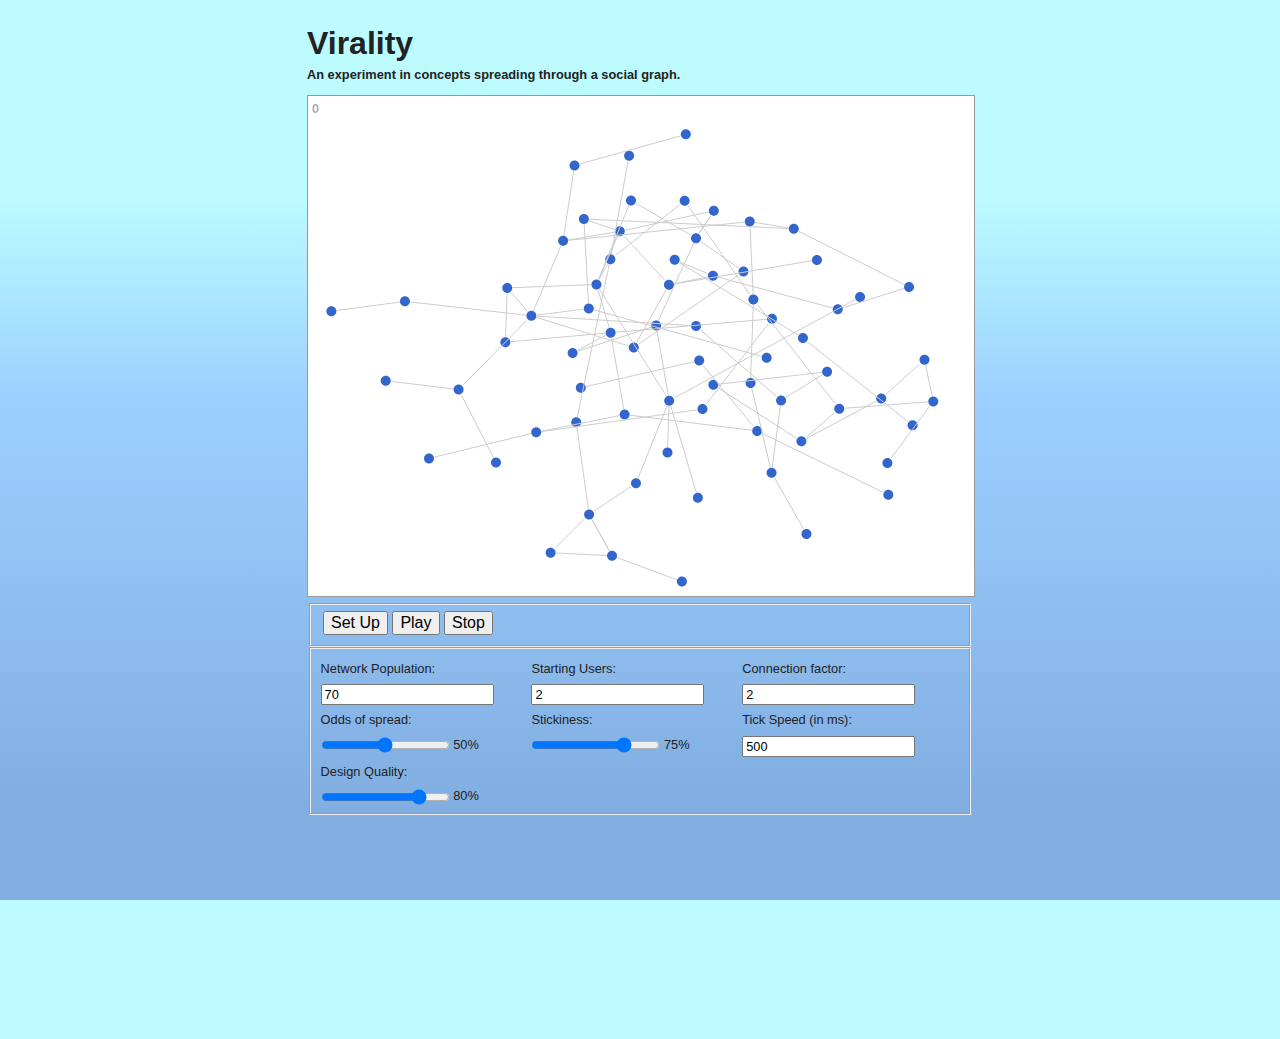
==== src/index.html @ 0832315c "Ranges, tick counting, clear graph." ====
<!DOCTYPE HTML>
<html lang="en-US">
<head>
    <meta charset="UTF-8">
    <title>Virality</title>
    <link rel="stylesheet" href="css/style.css" />
</head>
<body>
    <article role="main">
        <header>
            <h1>Virality</h1>
            <h2>An experiment in concepts spreading through a social graph.</h2>
        </header>
        <span id="tick-counter">0</span>
        <canvas id="social-graph" width="666" height="500"></canvas>
        <form action="#" method="POST" id="settings">
            <fieldset id="console">
                <button name="setup" id="setup">Set Up</button>
                <button name="play" id="play">Play</button>
                <button name="stop" id="stop">Stop</button>
            </fieldset>

            <fieldset id="config">
                <div class="config-block">
                    <label for="population">Network Population:</label>
                    <input id="population" type="number" value="70" min="1" step="10" />
                </div>
                
                <div class="config-block">
                    <label for="start-users">Starting Users:</label>
                    <input id="start-users" type="number" value="2" min="1" step="1" />
                </div>

                <div class="config-block">
                    <label for="connection-factor">Connection factor:</label>
                    <input id="connection-factor" type="number" value="2" min="0" step="1" />
                </div>

                <div class="config-block">
                    <label for="spread-odds">Odds of spread:</label>
                    <input id="spread-odds" type="range" value="0.5" min="0" max="1" step="0.01" />
                    <span class="range-display" data-for="spread-odds" data-percent="1"></span>
                </div>

                <div class="config-block">
                    <label for="stickiness">Stickiness:</label>
                    <input id="stickiness" type="range" value="0.75" min="0" max="1" step="0.01" />
                    <span class="range-display" data-for="stickiness" data-percent="1"></span>
                </div>

                <div class="config-block">
                    <label for="tick-speed">Tick Speed (in ms):</label>
                    <input id="tick-speed" type="number" value="500" min="50" step="50" />
                </div>

                <div class="config-block">
                    <label for="design-quality">Design Quality:</label>
                    <input id="design-quality" type="range" value="0.8" min="0" max="1" step="0.01" />
                    <span class="range-display" data-for="design-quality" data-percent="1"></span>
                </div>

            </fieldset>
        </form>
    </article>
    <br /><br /><br /><br /><br /><br /><br /><br /><br /><br />

    <script src="js/jquery.min.js"></script>
    <script src="js/arbor/arbor.js"></script>
    <script src="js/arbor/arbor-tween.js"></script>
    <script language="javascript" type="text/javascript" src="js/arbor/_/graphics.js" ></script>
    <script language="javascript" type="text/javascript" src="js/arbor/_/renderer.js" ></script>
    <script type="text/javascript" src="js/virality.js"></script>
</body>
</html>
---- src/css/style.css ----
/* Basic reset borrowed from Twitter Bootstrap */
article,
aside,
details,
figcaption,
figure,
footer,
header,
hgroup,
nav,
section {
    display: block;
}
audio,
canvas,
video {
    display: inline-block;
    *display: inline;
    *zoom: 1;
}
audio:not([controls]) {
    display: none;
}
html {
    font-size: 100%;
    -webkit-text-size-adjust: 100%;
    -ms-text-size-adjust: 100%;
}
a:focus {
    outline: thin dotted #333;
    outline: 5px auto -webkit-focus-ring-color;
    outline-offset: -2px;
}
a:hover,
a:active {
    outline: 0;
}
sub,
sup {
    position: relative;
    font-size: 75%;
    line-height: 0;
    vertical-align: baseline;
}
sup {
    top: -0.5em;
}
sub {
    bottom: -0.25em;
}
img {
    height: auto;
    border: 0;
    -ms-interpolation-mode: bicubic;
    vertical-align: middle;
}
button,
input,
select,
textarea {
    margin: 0;
    font-size: 100%;
    vertical-align: middle;
}
button,
input {
    *overflow: visible;
    line-height: normal;
}
button::-moz-focus-inner,
input::-moz-focus-inner {
    padding: 0;
    border: 0;
}
button,
input[type="button"],
input[type="reset"],
input[type="submit"] {
    cursor: pointer;
    -webkit-appearance: button;
}
input[type="search"] {
    -webkit-appearance: textfield;
    -webkit-box-sizing: content-box;
    -moz-box-sizing: content-box;
    box-sizing: content-box;
}
input[type="search"]::-webkit-search-decoration,
input[type="search"]::-webkit-search-cancel-button {
    -webkit-appearance: none;
}
textarea {
    overflow: auto;
    vertical-align: top;
}

body {
    margin: 0;
    font-size: 1em;
    line-height: 1.4;
    text-rendering: optimizeLegibility;
    color: #222;
    font-family: sans-serif;

    background-color: rgb(188,251,255);
    background-repeat: no-repeat;
    background-attachment: fixed;

    background-image: linear-gradient(bottom, rgb(130,174,225) 11%, rgb(156,209,255) 56%, rgb(188,251,255) 78%);
    background-image: -o-linear-gradient(bottom, rgb(130,174,225) 11%, rgb(156,209,255) 56%, rgb(188,251,255) 78%);
    background-image: -moz-linear-gradient(bottom, rgb(130,174,225) 11%, rgb(156,209,255) 56%, rgb(188,251,255) 78%);
    background-image: -webkit-linear-gradient(bottom, rgb(130,174,225) 11%, rgb(156,209,255) 56%, rgb(188,251,255) 78%);
    background-image: -ms-linear-gradient(bottom, rgb(130,174,225) 11%, rgb(156,209,255) 56%, rgb(188,251,255) 78%);

    background-image: -webkit-gradient(
    	linear,
    	left bottom,
    	left top,
    	color-stop(0.11, rgb(130,174,225)),
    	color-stop(0.56, rgb(156,209,255)),
    	color-stop(0.78, rgb(188,251,255))
    );
 
}

article[role="main"] {
    max-width: 666px;
    margin: 0 auto;
}

article[role="main"] h1 {
    font-size: 2em;
    margin-bottom: 0;
}

article[role="main"] h2 {
    font-size: 0.8em;
    margin-top: 0;
}

#social-graph {
    border: 1px solid #999;
    background-color: #FFF;
}

#tick-counter {
    position: absolute;
    font-size: 0.8em;
    font-weight: bold;
    color: #AAA;
    padding: 5px;
}

/* Config */

#config label {
    display: block;
    padding: 0.5em 0;
}

#config {
    font-size: 0.8em;
}

#config .config-block {
    width: 33%;
    float: left;
}
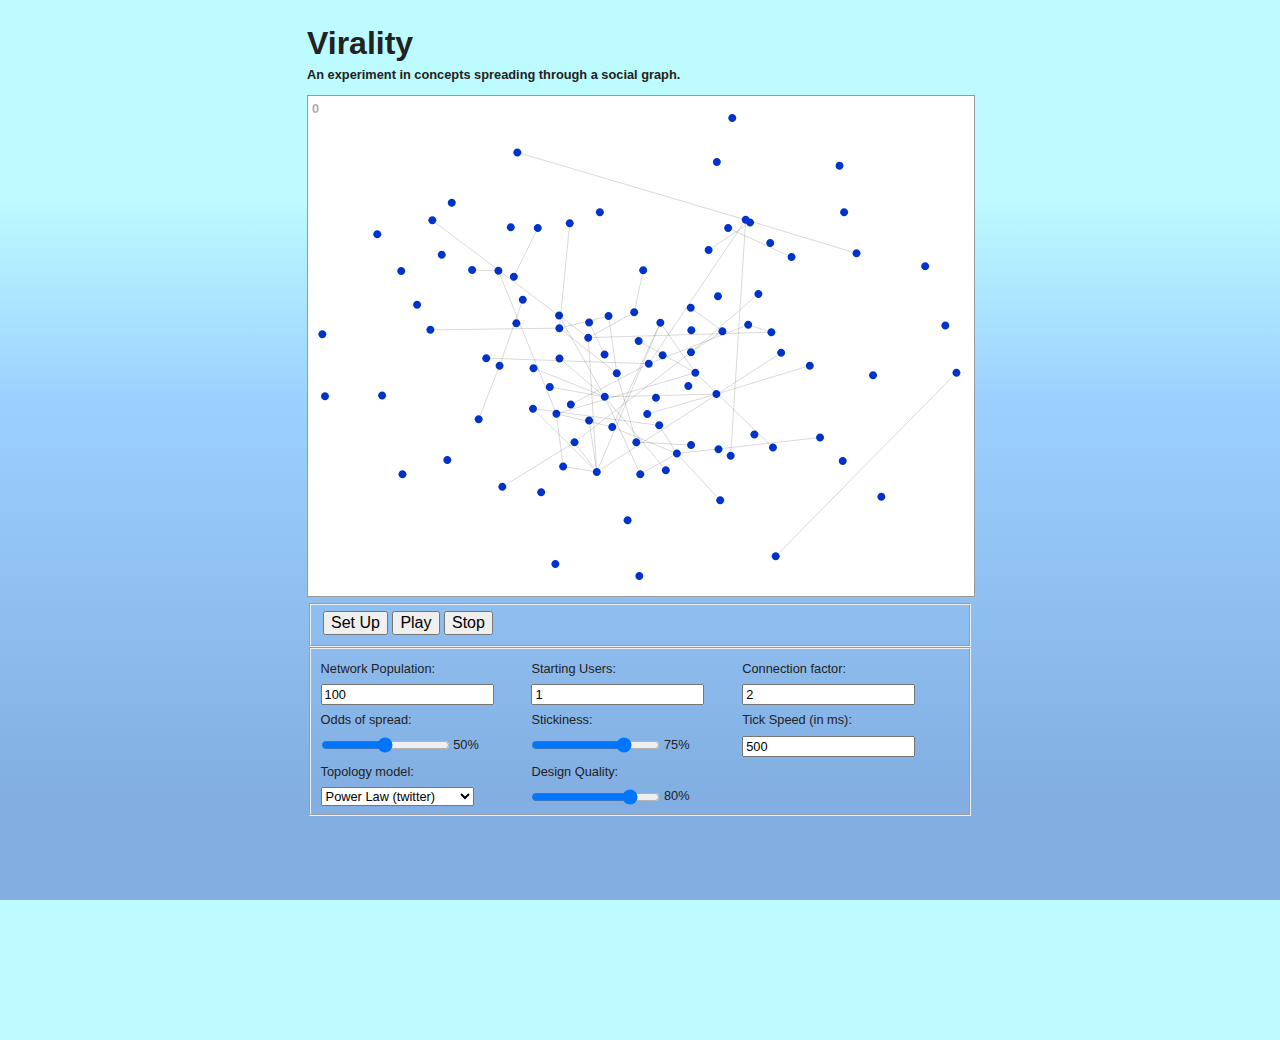
==== commit 085727e7: "Add clique style topology, more similar to word-of-mouth style networks." ====
--- a/src/index.html
+++ b/src/index.html
@@ -23,12 +23,12 @@
             <fieldset id="config">
                 <div class="config-block">
                     <label for="population">Network Population:</label>
-                    <input id="population" type="number" value="70" min="1" step="10" />
+                    <input id="population" type="number" value="100" min="1" step="10" />
                 </div>
                 
                 <div class="config-block">
                     <label for="start-users">Starting Users:</label>
-                    <input id="start-users" type="number" value="2" min="1" step="1" />
+                    <input id="start-users" type="number" value="1" min="1" step="1" />
                 </div>
 
                 <div class="config-block">
@@ -54,6 +54,14 @@
                 </div>
 
                 <div class="config-block">
+                    <label for="topology">Topology model:</label>
+                    <select id="topology">
+                        <option value="powerlaw" selected>Power Law (twitter)</option>
+                        <option value="clique">Clique (word-of-mouth)</option>
+                    </select>
+                </div>
+
+                <div class="config-block">
                     <label for="design-quality">Design Quality:</label>
                     <input id="design-quality" type="range" value="0.8" min="0" max="1" step="0.01" />
                     <span class="range-display" data-for="design-quality" data-percent="1"></span>
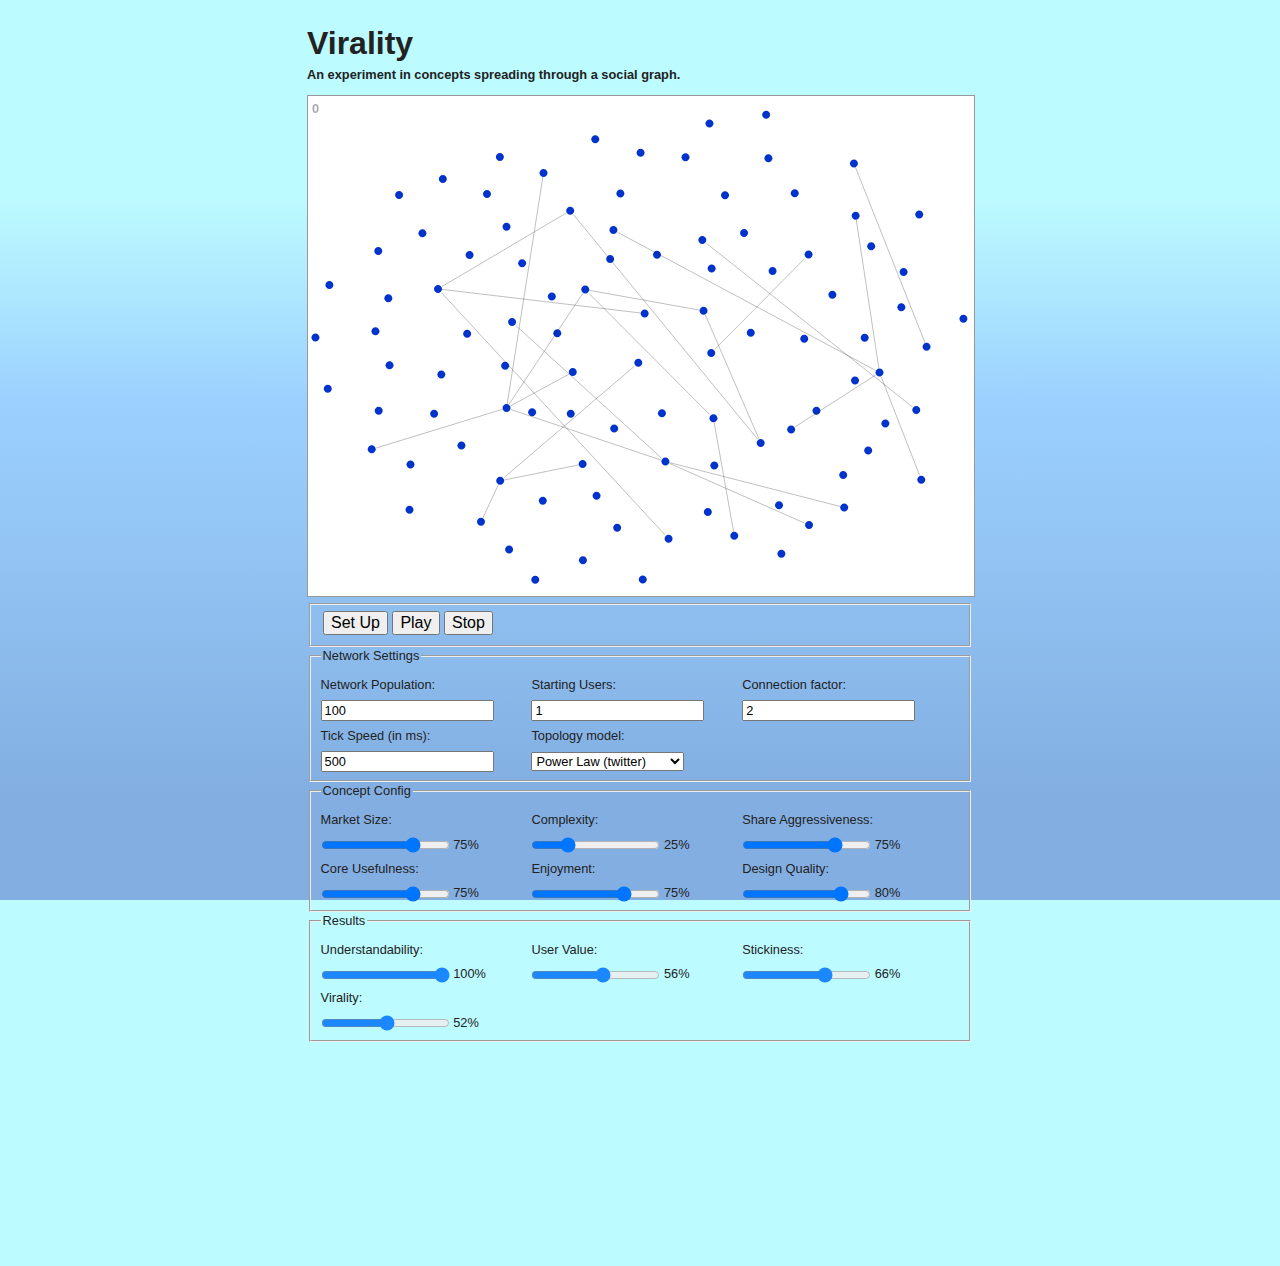
==== commit 9b016c40: "Add variable configuration and result configurations." ====
--- a/src/index.html
+++ b/src/index.html
@@ -20,7 +20,9 @@
                 <button name="stop" id="stop">Stop</button>
             </fieldset>
 
-            <fieldset id="config">
+            <fieldset class="config" id="network-params">
+                <legend>Network Settings</legend>
+
                 <div class="config-block">
                     <label for="population">Network Population:</label>
                     <input id="population" type="number" value="100" min="1" step="10" />
@@ -37,18 +39,6 @@
                 </div>
 
                 <div class="config-block">
-                    <label for="spread-odds">Odds of spread:</label>
-                    <input id="spread-odds" type="range" value="0.5" min="0" max="1" step="0.01" />
-                    <span class="range-display" data-for="spread-odds" data-percent="1"></span>
-                </div>
-
-                <div class="config-block">
-                    <label for="stickiness">Stickiness:</label>
-                    <input id="stickiness" type="range" value="0.75" min="0" max="1" step="0.01" />
-                    <span class="range-display" data-for="stickiness" data-percent="1"></span>
-                </div>
-
-                <div class="config-block">
                     <label for="tick-speed">Tick Speed (in ms):</label>
                     <input id="tick-speed" type="number" value="500" min="50" step="50" />
                 </div>
@@ -60,14 +50,76 @@
                         <option value="clique">Clique (word-of-mouth)</option>
                     </select>
                 </div>
+            </fieldset>
+
+            <fieldset id="concept-config" class="config">
+                <legend>Concept Config</legend>
 
                 <div class="config-block">
-                    <label for="design-quality">Design Quality:</label>
-                    <input id="design-quality" type="range" value="0.8" min="0" max="1" step="0.01" />
-                    <span class="range-display" data-for="design-quality" data-percent="1"></span>
+                    <label for="marketSize" title="What percent of the total network will inherently have interest in the concept, given perfect understandability?">Market Size:</label>
+                    <input id="marketSize" type="range" value="0.75" min="0" max="1" step="0.01" />
+                    <span class="range-display" data-for="marketSize" data-percent="1"></span>
                 </div>
 
+                <div class="config-block">
+                    <label for="complexity" title="How complex is the concept?">Complexity:</label>
+                    <input id="complexity" type="range" value="0.25" min="0.0" max="1.0" step="0.01" />
+                    <span class="range-display" data-for="complexity" data-percent="1"></span>
+                </div>
+
+                <div class="config-block">
+                    <label for="shareAggressiveness" title="How aggressively does the concept attempt to spread to others?">Share Aggressiveness:</label>
+                    <input id="shareAggressiveness" type="range" value="0.75" min="0" max="1" step="0.01" />
+                    <span class="range-display" data-for="shareAggressiveness" data-percent="1"></span>
+                </div>
+
+                <div class="config-block">
+                    <label for="coreUsefulness" title="Is this something a user inherently needs to use? e.g. 'Cat Videos' on the low end, 'Banking app' on the high end.">Core Usefulness:</label>
+                    <input id="coreUsefulness" type="range" value="0.75" min="0" max="1" step="0.01" />
+                    <span class="range-display" data-for="coreUsefulness" data-percent="1"></span>
+                </div>
+
+                <div class="config-block">
+                    <label for="enjoyment" title="Does this give the user pleasure?">Enjoyment:</label>
+                    <input id="enjoyment" type="range" value="0.75" min="0" max="1" step="0.01" />
+                    <span class="range-display" data-for="enjoyment" data-percent="1"></span>
+                </div>
+
+                <div class="config-block">
+                    <label for="designQuality" title="How quality is the design of this concept?">Design Quality:</label>
+                    <input id="designQuality" type="range" value="0.8" min="0" max="1" step="0.01" />
+                    <span class="range-display" data-for="designQuality" data-percent="1"></span>
+                </div>
+            </fieldset>            
+
+            <fieldset class="config" id="results">
+                <legend>Results</legend>
+
+                <div class="config-block">
+                    <label for="understandability">Understandability:</label>
+                    <input id="understandability" type="range" value="0.5" min="0" max="1" step="0.01" readonly="readonly" />
+                    <span class="range-display" data-for="understandability" data-percent="1"></span>
+                </div>
+
+                <div class="config-block">
+                    <label for="userValue">User Value:</label>
+                    <input id="userValue" type="range" value="0.5" min="0" max="1" step="0.01" readonly="readonly" />
+                    <span class="range-display" data-for="userValue" data-percent="1"></span>
+                </div>
+
+                <div class="config-block">
+                    <label for="stickiness">Stickiness:</label>
+                    <input id="stickiness" type="range" value="0.75" min="0" max="1" step="0.01" readonly="readonly" />
+                    <span class="range-display" data-for="stickiness" data-percent="1"></span>
+                </div>
+
+                <div class="config-block">
+                    <label for="virality">Virality:</label>
+                    <input id="virality" type="range" value="0.5" min="0" max="1" step="0.01" readonly="readonly" />
+                    <span class="range-display" data-for="virality" data-percent="1"></span>
+                </div>
             </fieldset>
+
         </form>
     </article>
     <br /><br /><br /><br /><br /><br /><br /><br /><br /><br />
--- a/src/css/style.css
+++ b/src/css/style.css
@@ -151,18 +151,22 @@
     padding: 5px;
 }
 
+input[readonly] {
+    opacity: 0.85;
+}
+
 /* Config */
 
-#config label {
+.config label {
     display: block;
     padding: 0.5em 0;
 }
 
-#config {
+.config {
     font-size: 0.8em;
 }
 
-#config .config-block {
+.config .config-block {
     width: 33%;
     float: left;
 }
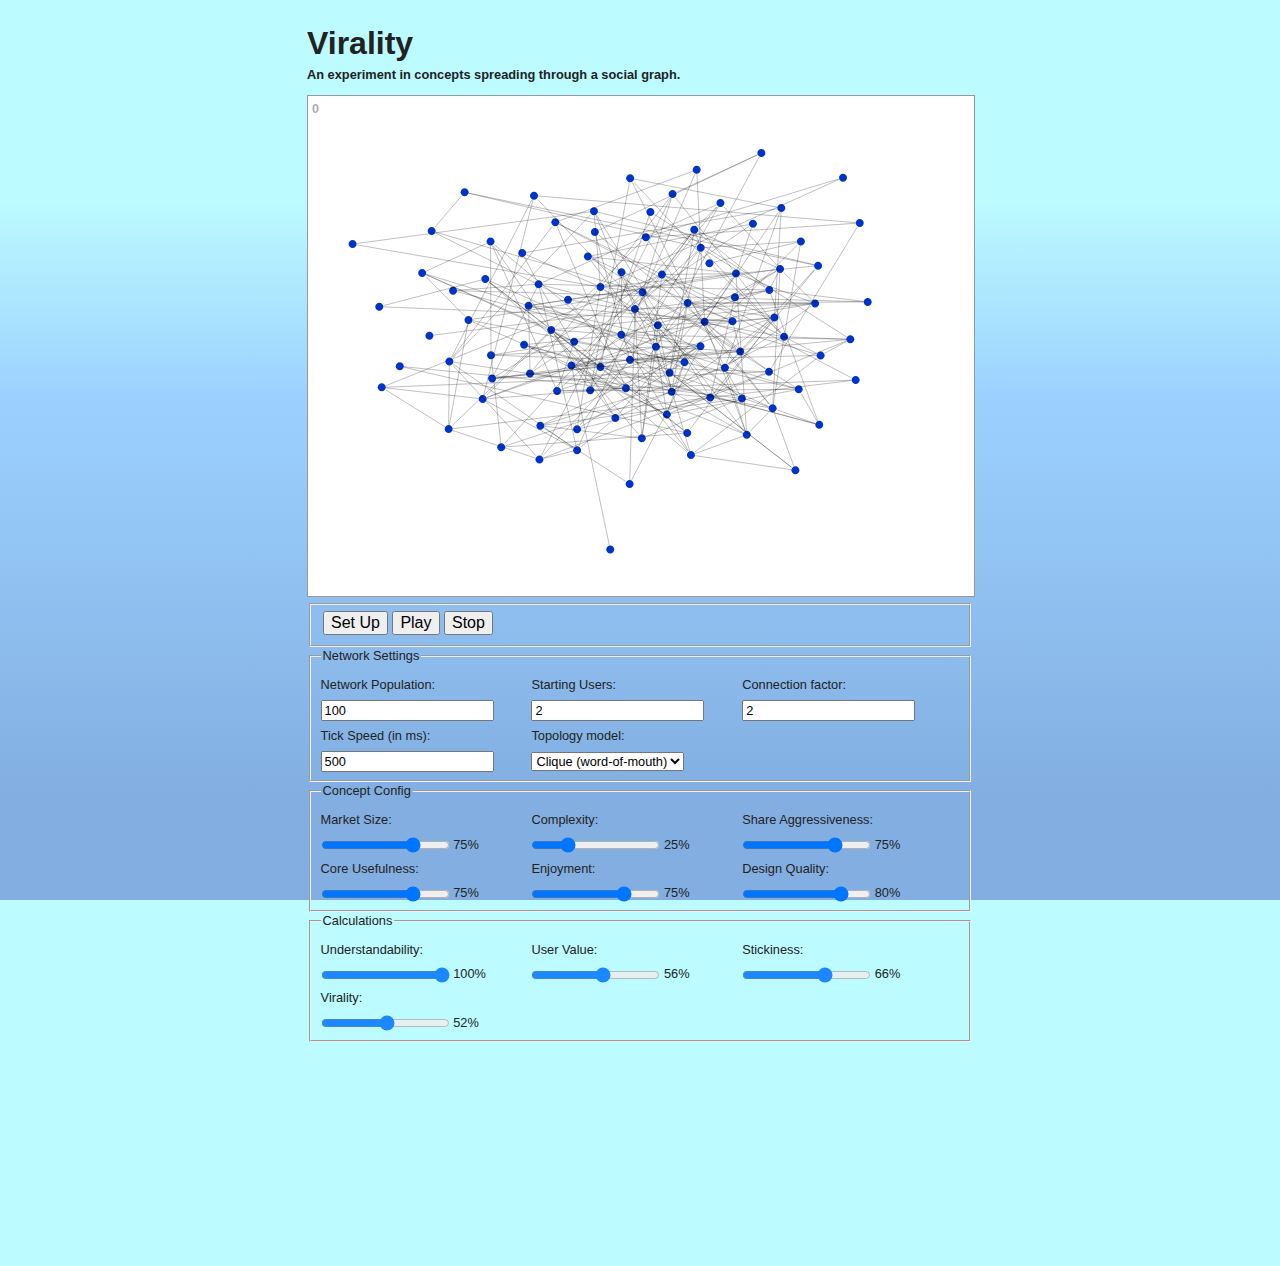
==== commit 74d6a636: "Power the graph by calculations." ====
--- a/src/index.html
+++ b/src/index.html
@@ -30,7 +30,7 @@
                 
                 <div class="config-block">
                     <label for="start-users">Starting Users:</label>
-                    <input id="start-users" type="number" value="1" min="1" step="1" />
+                    <input id="start-users" type="number" value="2" min="1" step="1" />
                 </div>
 
                 <div class="config-block">
@@ -46,8 +46,8 @@
                 <div class="config-block">
                     <label for="topology">Topology model:</label>
                     <select id="topology">
-                        <option value="powerlaw" selected>Power Law (twitter)</option>
-                        <option value="clique">Clique (word-of-mouth)</option>
+                        <option value="powerlaw">Power Law (twitter)</option>
+                        <option value="clique"  selected>Clique (word-of-mouth)</option>
                     </select>
                 </div>
             </fieldset>
@@ -92,8 +92,8 @@
                 </div>
             </fieldset>            
 
-            <fieldset class="config" id="results">
-                <legend>Results</legend>
+            <fieldset class="config" id="calculations">
+                <legend>Calculations</legend>
 
                 <div class="config-block">
                     <label for="understandability">Understandability:</label>
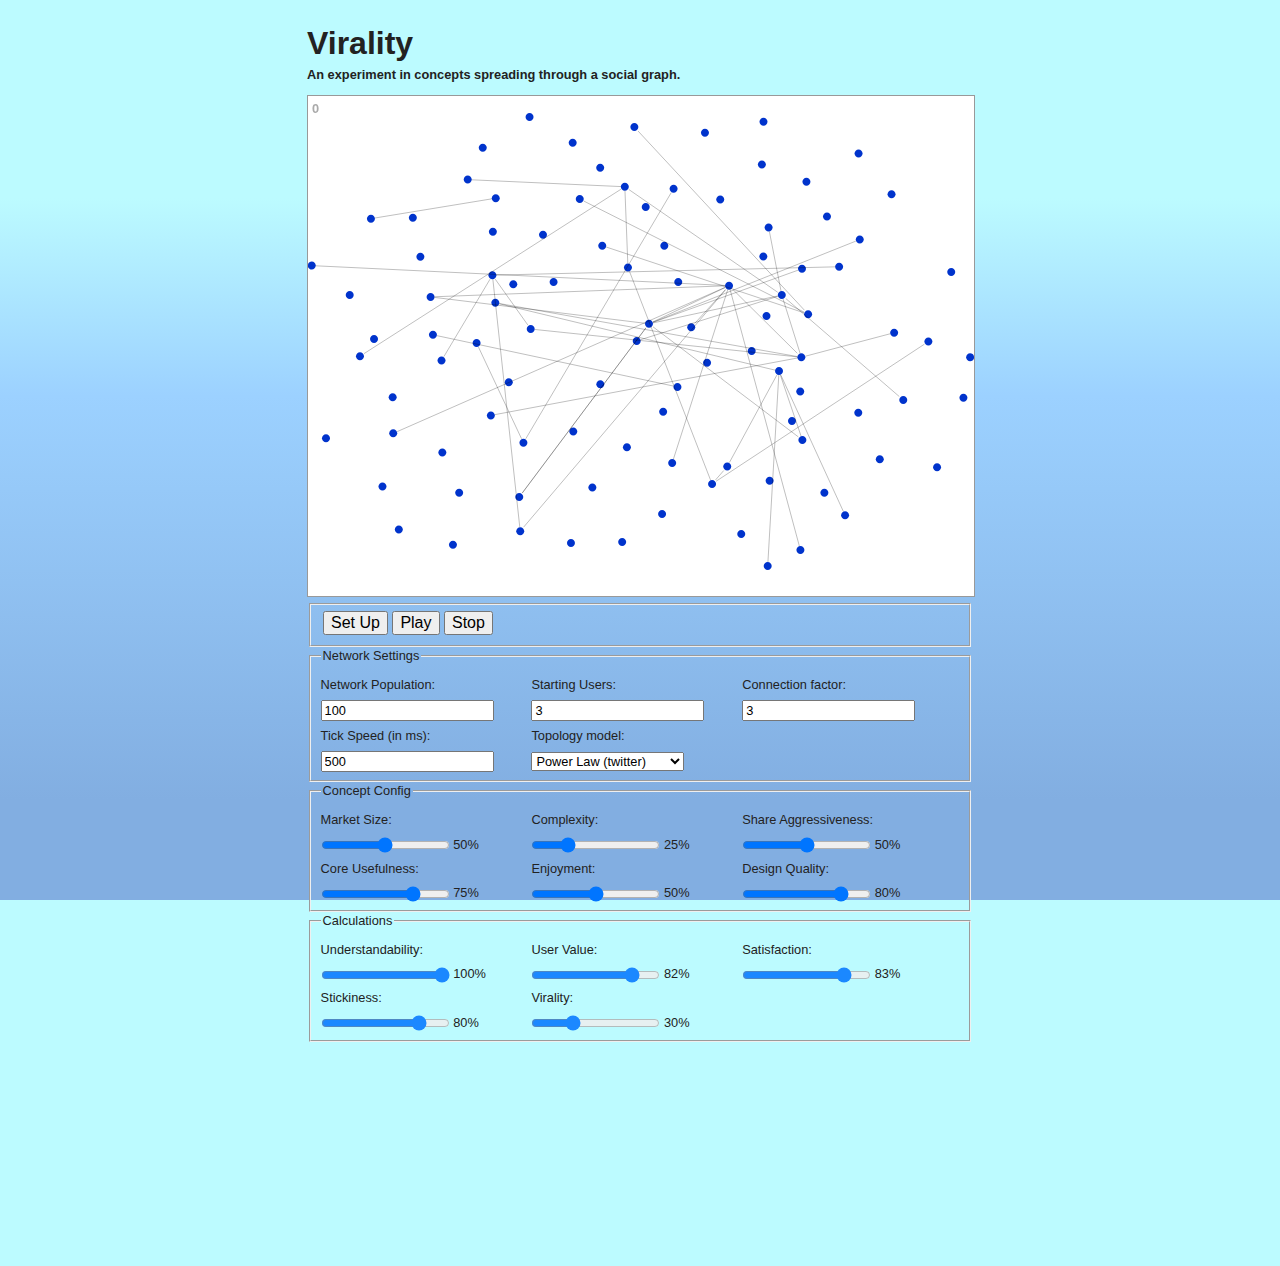
==== commit 5450ca72: "Some tweaks to the algorithms." ====
--- a/src/index.html
+++ b/src/index.html
@@ -30,12 +30,12 @@
                 
                 <div class="config-block">
                     <label for="start-users">Starting Users:</label>
-                    <input id="start-users" type="number" value="2" min="1" step="1" />
+                    <input id="start-users" type="number" value="3" min="1" step="1" />
                 </div>
 
                 <div class="config-block">
                     <label for="connection-factor">Connection factor:</label>
-                    <input id="connection-factor" type="number" value="2" min="0" step="1" />
+                    <input id="connection-factor" type="number" value="3" min="0" step="1" />
                 </div>
 
                 <div class="config-block">
@@ -47,7 +47,7 @@
                     <label for="topology">Topology model:</label>
                     <select id="topology">
                         <option value="powerlaw">Power Law (twitter)</option>
-                        <option value="clique"  selected>Clique (word-of-mouth)</option>
+                        <option value="clique">Clique (word-of-mouth)</option>
                     </select>
                 </div>
             </fieldset>
@@ -57,7 +57,7 @@
 
                 <div class="config-block">
                     <label for="marketSize" title="What percent of the total network will inherently have interest in the concept, given perfect understandability?">Market Size:</label>
-                    <input id="marketSize" type="range" value="0.75" min="0" max="1" step="0.01" />
+                    <input id="marketSize" type="range" value="0.5" min="0" max="1" step="0.01" />
                     <span class="range-display" data-for="marketSize" data-percent="1"></span>
                 </div>
 
@@ -69,7 +69,7 @@
 
                 <div class="config-block">
                     <label for="shareAggressiveness" title="How aggressively does the concept attempt to spread to others?">Share Aggressiveness:</label>
-                    <input id="shareAggressiveness" type="range" value="0.75" min="0" max="1" step="0.01" />
+                    <input id="shareAggressiveness" type="range" value="0.5" min="0" max="1" step="0.01" />
                     <span class="range-display" data-for="shareAggressiveness" data-percent="1"></span>
                 </div>
 
@@ -81,7 +81,7 @@
 
                 <div class="config-block">
                     <label for="enjoyment" title="Does this give the user pleasure?">Enjoyment:</label>
-                    <input id="enjoyment" type="range" value="0.75" min="0" max="1" step="0.01" />
+                    <input id="enjoyment" type="range" value="0.5" min="0" max="1" step="0.01" />
                     <span class="range-display" data-for="enjoyment" data-percent="1"></span>
                 </div>
 
@@ -105,6 +105,12 @@
                     <label for="userValue">User Value:</label>
                     <input id="userValue" type="range" value="0.5" min="0" max="1" step="0.01" readonly="readonly" />
                     <span class="range-display" data-for="userValue" data-percent="1"></span>
+                </div>
+
+                <div class="config-block">
+                    <label for="satisfaction">Satisfaction:</label>
+                    <input id="satisfaction" type="range" value="0.75" min="0" max="1" step="0.01" readonly="readonly" />
+                    <span class="range-display" data-for="satisfaction" data-percent="1"></span>
                 </div>
 
                 <div class="config-block">
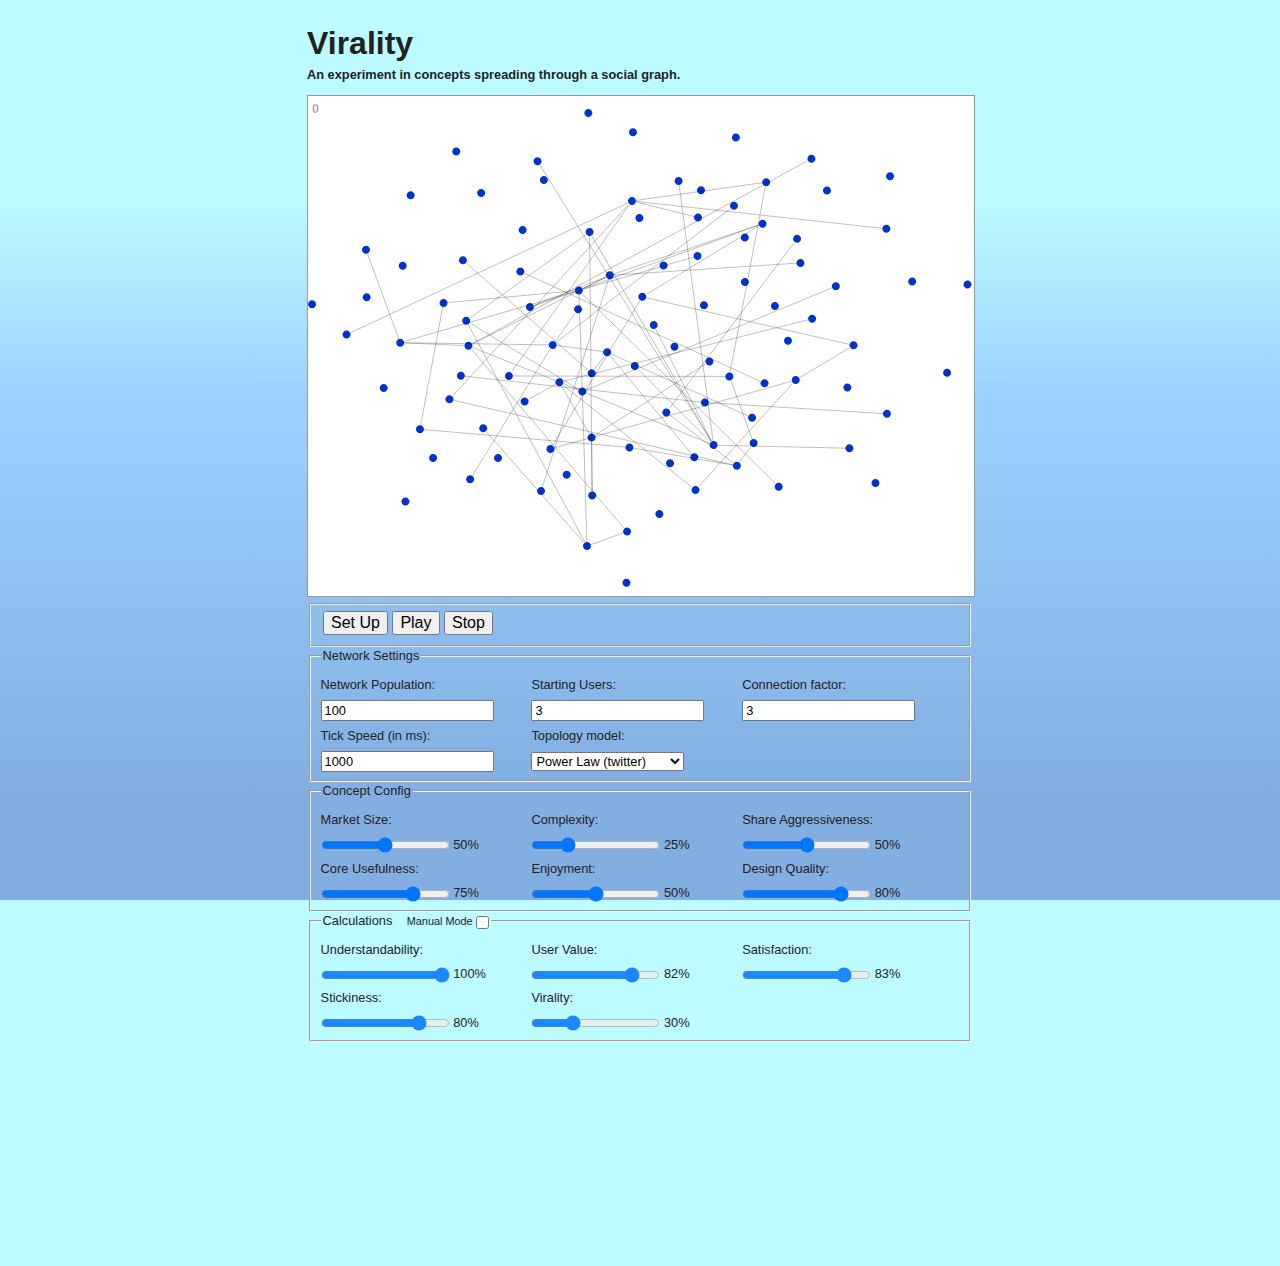
==== commit 82515fd3: "Add manual mode." ====
--- a/src/index.html
+++ b/src/index.html
@@ -40,7 +40,7 @@
 
                 <div class="config-block">
                     <label for="tick-speed">Tick Speed (in ms):</label>
-                    <input id="tick-speed" type="number" value="500" min="50" step="50" />
+                    <input id="tick-speed" type="number" value="1000" min="50" step="50" />
                 </div>
 
                 <div class="config-block">
@@ -93,8 +93,13 @@
             </fieldset>            
 
             <fieldset class="config" id="calculations">
-                <legend>Calculations</legend>
-
+                <legend>Calculations
+                    <label class="manual">
+                        Manual Mode
+                        <input type="checkbox" id="manual-mode" />
+                    </label>
+                </legend>
+    
                 <div class="config-block">
                     <label for="understandability">Understandability:</label>
                     <input id="understandability" type="range" value="0.5" min="0" max="1" step="0.01" readonly="readonly" />
--- a/src/css/style.css
+++ b/src/css/style.css
@@ -162,6 +162,12 @@
     padding: 0.5em 0;
 }
 
+.config label.manual {
+    display: inline;
+    font-size: 0.85em;
+    margin-left: 1em;
+}
+
 .config {
     font-size: 0.8em;
 }
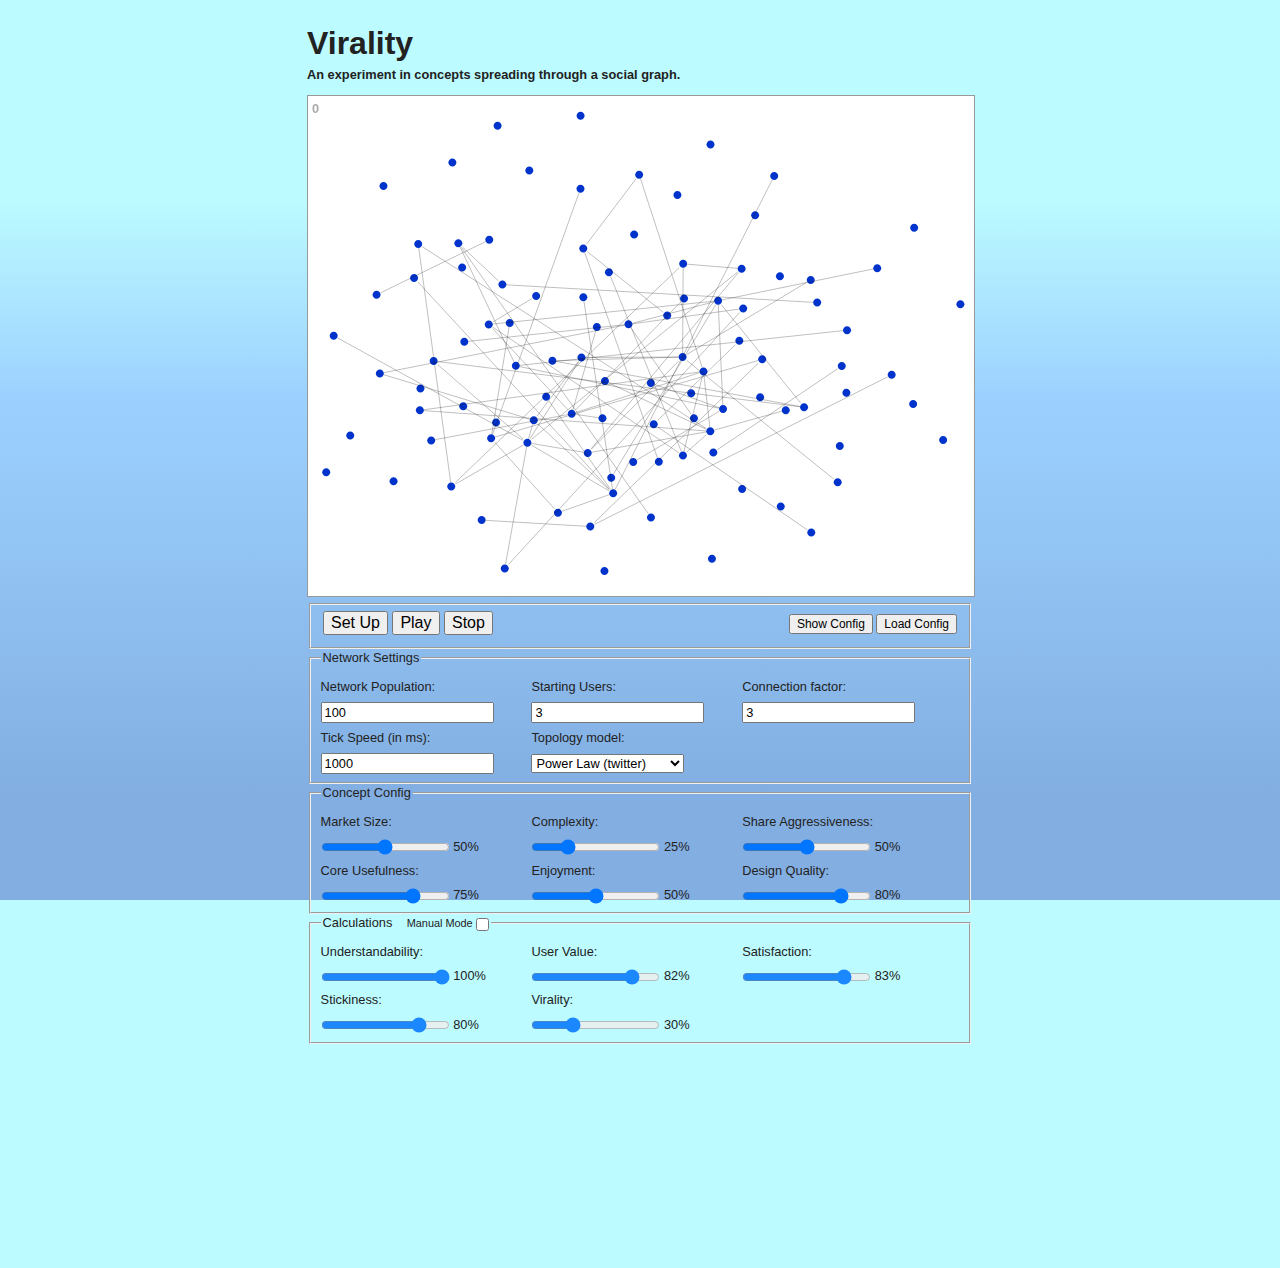
==== commit f8fdc790: "Ghettofied export/load config" ====
--- a/src/index.html
+++ b/src/index.html
@@ -18,7 +18,14 @@
                 <button name="setup" id="setup">Set Up</button>
                 <button name="play" id="play">Play</button>
                 <button name="stop" id="stop">Stop</button>
+                
+                <div class="config-store">
+                    <button name="config-show" id="config-show">Show Config</button>
+                    <button name="config-load" id="config-load">Load Config</button>
+                </div>
             </fieldset>
+
+            <textarea id="config-store-value" style="display: none"></textarea>
 
             <fieldset class="config" id="network-params">
                 <legend>Network Settings</legend>
@@ -29,18 +36,18 @@
                 </div>
                 
                 <div class="config-block">
-                    <label for="start-users">Starting Users:</label>
-                    <input id="start-users" type="number" value="3" min="1" step="1" />
+                    <label for="startUsers">Starting Users:</label>
+                    <input id="startUsers" type="number" value="3" min="1" step="1" />
                 </div>
 
                 <div class="config-block">
-                    <label for="connection-factor">Connection factor:</label>
-                    <input id="connection-factor" type="number" value="3" min="0" step="1" />
+                    <label for="connectionFactor">Connection factor:</label>
+                    <input id="connectionFactor" type="number" value="3" min="0" step="1" />
                 </div>
 
                 <div class="config-block">
-                    <label for="tick-speed">Tick Speed (in ms):</label>
-                    <input id="tick-speed" type="number" value="1000" min="50" step="50" />
+                    <label for="tickSpeed">Tick Speed (in ms):</label>
+                    <input id="tickSpeed" type="number" value="1000" min="50" step="50" />
                 </div>
 
                 <div class="config-block">
--- a/src/css/style.css
+++ b/src/css/style.css
@@ -177,24 +177,35 @@
     float: left;
 }
 
-
-
-
-
-
-
-
-
-
-
-
-
-
-
-
-
-
-
-
-
-
+.config-store {
+    float: right;
+    font-size: 0.75em;
+    margin: 0.25em 0;
+}
+
+#config-store-value {
+    width: 95%;
+    padding: 0.75em;
+    height: 25em;
+    font-size: 0.75em;
+}
+
+
+
+
+
+
+
+
+
+
+
+
+
+
+
+
+
+
+
+
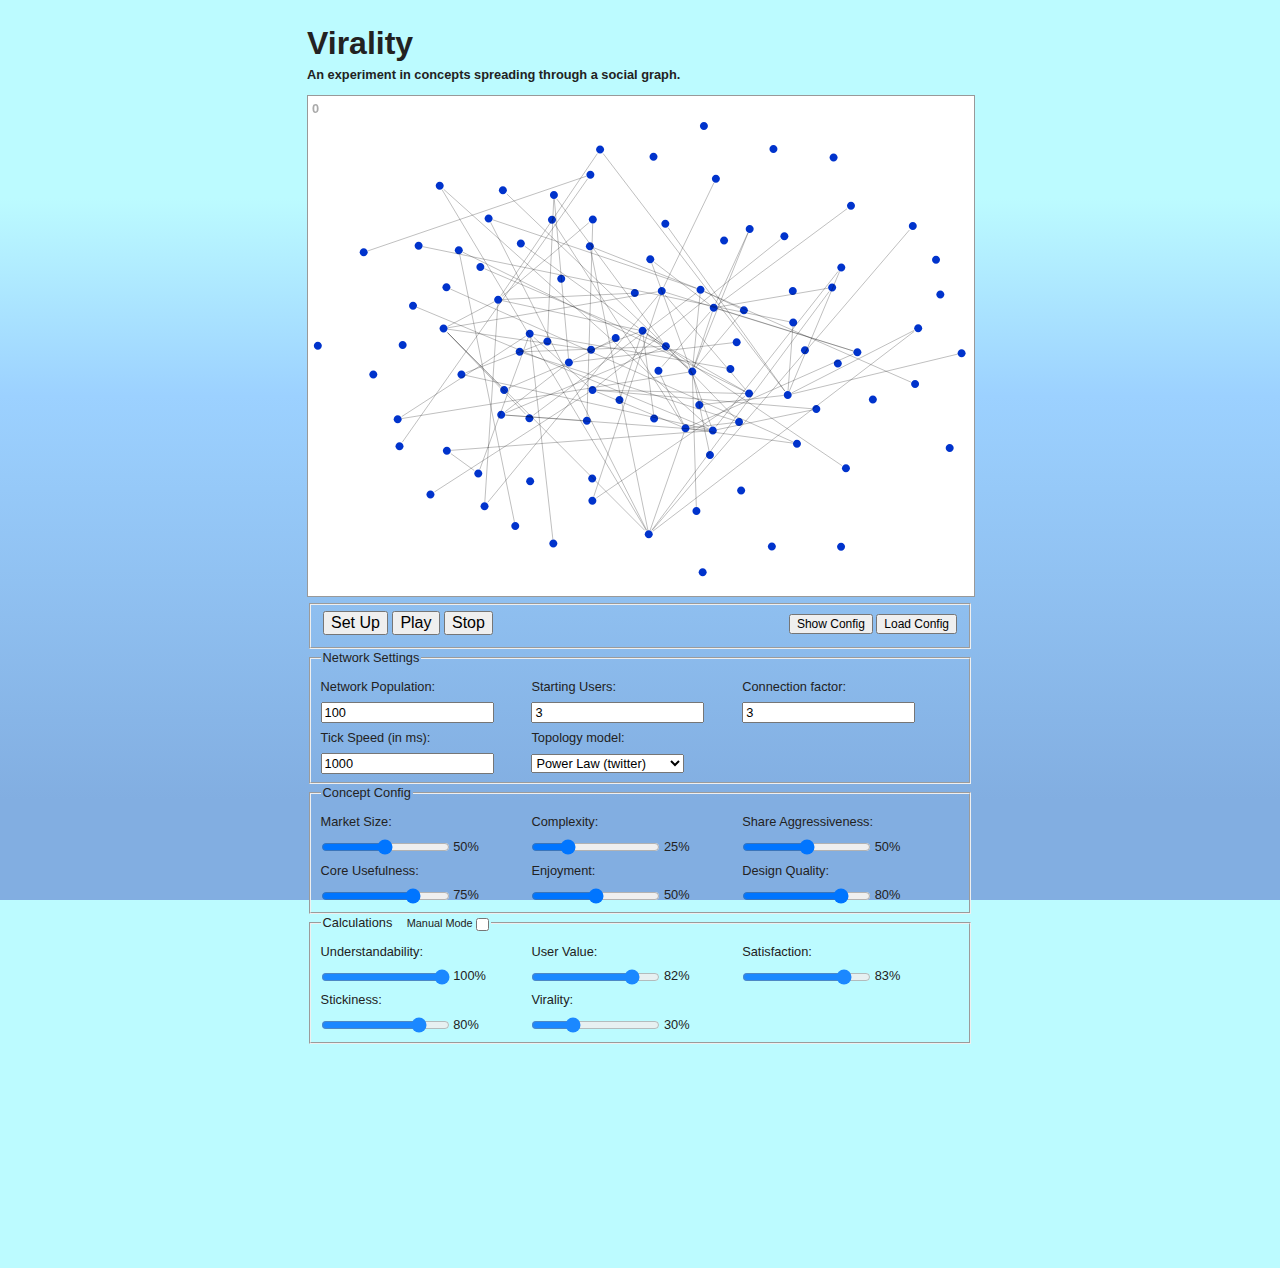
==== commit 6f4f55e5: "Remove calculations from export" ====
--- a/src/index.html
+++ b/src/index.html
@@ -15,14 +15,14 @@
         <canvas id="social-graph" width="666" height="500"></canvas>
         <form action="#" method="POST" id="settings">
             <fieldset id="console">
-                <button name="setup" id="setup">Set Up</button>
-                <button name="play" id="play">Play</button>
-                <button name="stop" id="stop">Stop</button>
-                
                 <div class="config-store">
                     <button name="config-show" id="config-show">Show Config</button>
                     <button name="config-load" id="config-load">Load Config</button>
                 </div>
+
+                <button name="setup" id="setup">Set Up</button>
+                <button name="play" id="play">Play</button>
+                <button name="stop" id="stop">Stop</button>
             </fieldset>
 
             <textarea id="config-store-value" style="display: none"></textarea>
--- a/src/css/style.css
+++ b/src/css/style.css
@@ -186,7 +186,7 @@
 #config-store-value {
     width: 95%;
     padding: 0.75em;
-    height: 25em;
+    height: 17em;
     font-size: 0.75em;
 }
 
